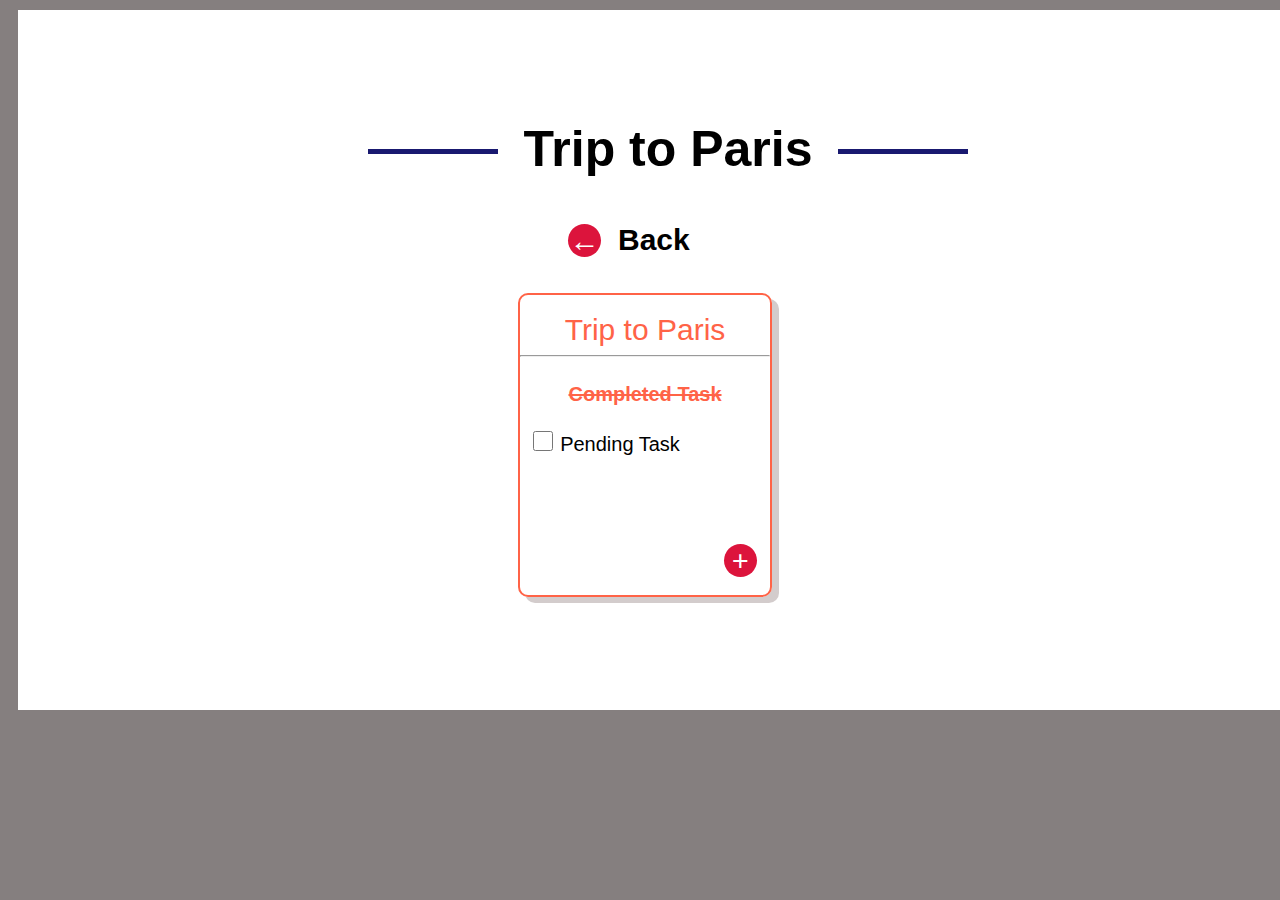
==== trip.html @ c95c62a5 "first commit" ====
<!DOCTYPE html>
<html lang="en">
<head>
    <meta charset="UTF-8">
    <meta http-equiv="X-UA-Compatible" content="IE=edge">
    <meta name="viewport" content="width=device-width, initial-scale=1.0">
    <title>Document</title>
    <link rel="stylesheet" href="trip.css">
</head>
<body>
    <div class='container'>
    <h1>Trip to Paris</h1>
    <br> <br> 
     <div class='home'>
         <a style="text-decoration: none; color: white;" href="./index.html" >  &larr; </a>  </div>
     
        <div class='text1'>Back </div>
    <br> <br>
    <div class='parent'>
        <br>
     <span class='trip'> Trip to Paris </span> <hr> <br>
     <span class='strike'>Completed Task</span> <br> <br>
     <input class="checkbox" type="checkbox" name="task2" id="task2">
     <label class="pending" for="task1">Pending Task</label>
      <div class='plus'>
        <a style="text-decoration: none; color: white;" href="#addnew" >+</a> 
      </div>
    </div>

    <div id="addnew" class="overlay">
        <div class="popup">
            <p class="newitem">Add New Item</p> <br> <br>
            <textarea class="area" name="" id="" cols="30" rows="10"></textarea> <br>
             <button class="button "type="submit">ADD</button>
        </div>
   </div>

</body>
</html>
---- trip.css ----
h1 {
    font-family: sans-serif;
    margin: 10px auto;
    text-align: center;
    font-size: 50px;
    max-width: 600px;
    position: relative;
    font-style: Arial;
  }
  h1:before {
    content: "";
    display: block;
    width: 130px;
    height: 5px;
    background: #191970;
    left: 0;
    top: 50%;
    position: absolute;
  }
  h1:after {
    content: "";
    display: block;
    width: 130px;
    height: 5px;
    background: #191970;
    right: 0;
    top: 50%;
    position: absolute;
  }
  body
  {
      background-color: rgb(133, 127, 127);
  }
  .container
  {
    margin-top: 10px;
    margin-left: 10px;
    background-color: white;
    padding: 100px;
    width: 1100px;
    height:500px;
    overflow-y: auto;
  }

  .parent
{
    border: 2px solid tomato;
    height: 300px;
    width: 250px;
    display: inline-block;
    border-radius: 10px;
    text-align: center;
    margin-left: 400px;
    box-shadow: 7px 6px rgb(211, 204, 204);
    position: relative;
    
}


.strike
{
    color:  tomato;
    text-decoration: line-through;
    text-decoration-color:solid red ;
    font-size: 20px;
    font-weight: bold;
    font-family: Arial, Helvetica, sans-serif;
}

.trip
{
    font-family: arial;
    font-stretch: ultra-condensed;
    color: tomato;
    font-size: 30px;

}

input.checkbox
{
    font-size: 70px;
    margin-left: -40px;
    width: 20px;
    height: 20px;
    font-weight: bold;
}

.pending
{
   
    font-family: Arial, Helvetica, sans-serif;
    font-size: 20px;
}

.plus
{
    border: 0px solid;
    background-color: crimson;
    height: 33px;
    width: 33px;
    border-radius: 25px;
    text-align: center;
    font-weight: bolder;
    font-size: 30px;
    color: white;
    display: inline-block;
    position: relative;
    bottom: -120px;
    right: -40px;
    
}

.home
{
    border: 0px solid;
    background-color: crimson;
    height: 33px;
    width: 33px;
    border-radius: 25px;
    margin-top: 0px;
    margin-left: 450px;
    text-align: center;
    font-weight: bolder;
    font-size: 30px;
    color: white;
}

.text1
{
    font-family: arial;
    font-stretch: ultra-condensed;
    margin-top: -34px;
    margin-left: 500px;
    display: block;
    font-size: 30px;
    font-weight: bolder;
}


.area{

    border-radius: 3px;
    border: 1px solid tomato;
    width: 300px;
    height: 30px;
    text-decoration: none;
    margin-left: 10px;

}

.button
{
    position: absolute;
    border-radius: 30px;
    background-color: orangered;
    color: white;
    width: 75px;
    height: 41px;
    font-size: 20px;
    border-color: snow;
    text-align: center;
    margin-left: -30px;

}

.overlay {
    position: fixed;
    top: 0;
    bottom: 0;
    left: 0;
    right: 0;
    background: rgba(0, 0, 0, 0.7);
    transition: opacity 500ms;
    visibility: hidden;
    opacity: 0;
  }
  .overlay:target {
    visibility: visible;
    opacity: 1;
    position: ;
  }


  .popup {
    border: 2px solid tomato;
    margin: 200px  auto;
    padding: 40px;
    background: #fff;
    border-radius: 5px;
    height:100px;
    width: 350px;
    position: relative;
    transition: all 5s ease-in-out;
    text-align: center;
  }

 .newitem{
    margin: -10px  auto;
     text-align: center;
     font-family: Arial, Helvetica, sans-serif;
    font-size: 20px;
    color: tomato;
 }
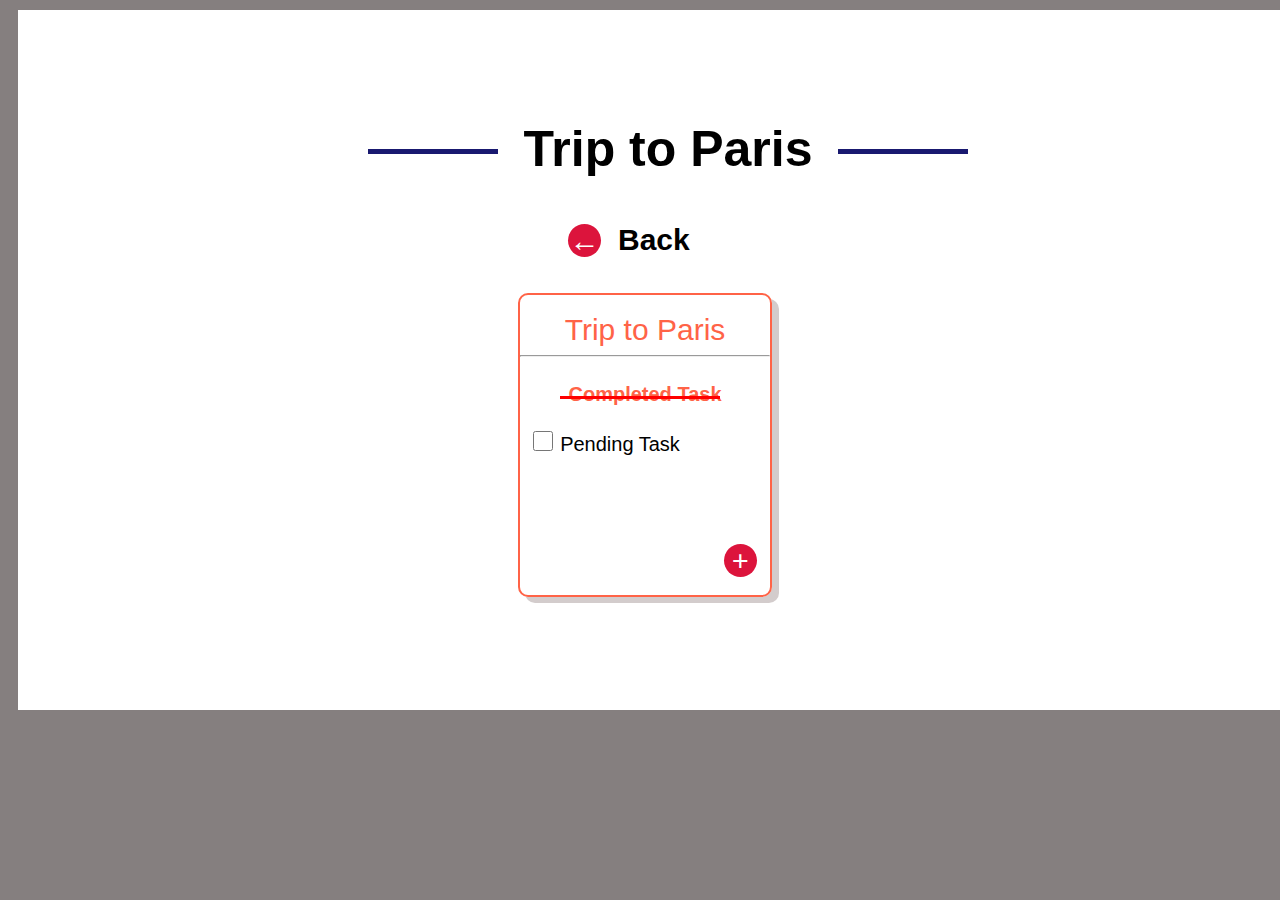
==== commit d7e60b5e: "first commit" ====
--- a/trip.html
+++ b/trip.html
@@ -19,7 +19,9 @@
     <div class='parent'>
         <br>
      <span class='trip'> Trip to Paris </span> <hr> <br>
-     <span class='strike'>Completed Task</span> <br> <br>
+     <span class='strike'>Completed Task</span> 
+     <span class='strike1'> </span>
+     <br> <br>
      <input class="checkbox" type="checkbox" name="task2" id="task2">
      <label class="pending" for="task1">Pending Task</label>
       <div class='plus'>
--- a/trip.css
+++ b/trip.css
@@ -60,11 +60,20 @@
 .strike
 {
     color:  tomato;
-    text-decoration: line-through;
-    text-decoration-color:solid red ;
+   /* text-decoration: line-through;
+    text-decoration-color:solid red ; */
     font-size: 20px;
     font-weight: bold;
     font-family: Arial, Helvetica, sans-serif;
+}
+
+.strike1
+{
+    position: absolute;
+    width: 160px;
+    border-top: 3px solid red;
+    left: 40px;
+    top:101px;
 }
 
 .trip
